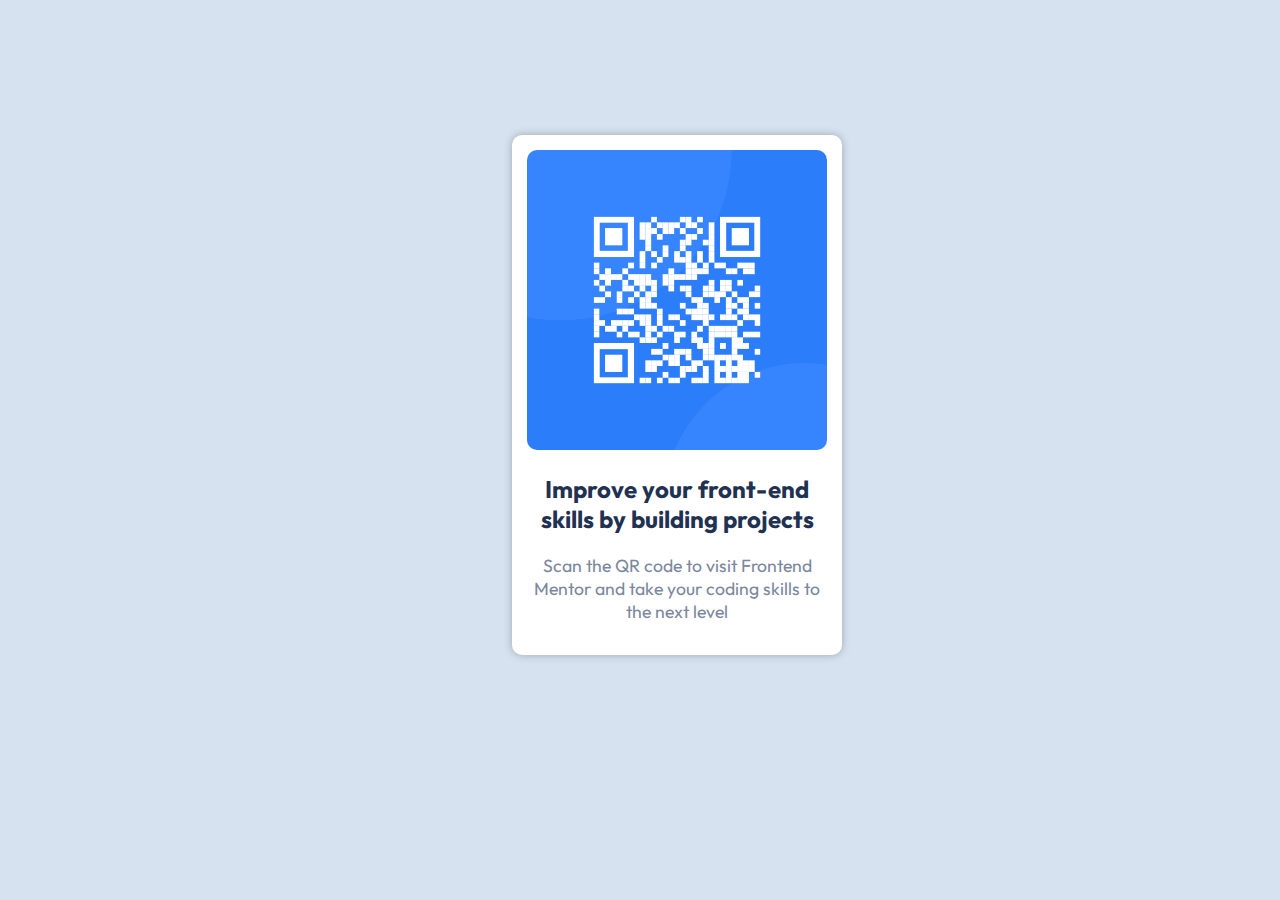
==== desafios/d001-qrcode/index.html @ be786640 "reorganizando pastas" ====
<!DOCTYPE html>
<html lang="en">
<head>
  <meta charset="UTF-8">
  <meta name="viewport" content="width=device-width, initial-scale=1.0"> <!-- displays site properly based on user's device -->

  <link rel="icon" type="image/png" sizes="32x32" href="./images/favicon-32x32.png">
  <link rel="stylesheet" href="style.css">
  
  <title>Frontend Mentor | QR code component</title>
</head>
<body>
  <main>
    <img src="images/image-qr-code.png" alt="qr-code">
    <h2>Improve your front-end skills by building projects</h2>
    <p>Scan the QR code to visit Frontend Mentor and take your coding skills to the next level</p>
    
    <div class="attribution">
      Challenge by <a href="https://www.frontendmentor.io?ref=challenge" target="_blank">Frontend Mentor</a>.
      Coded by <a href="#">Your Name Here</a>.
    </div>
  </main>
</body>
</html>
---- desafios/d001-qrcode/style.css ----
@charset 'UTF-8';
@import url('https://fonts.googleapis.com/css2?family=Outfit:wght@400;700&display=swap');

.attribution { font-size: 11px; text-align: center; display: none;}
.attribution a { color: hsl(228, 45%, 44%); }

* {
    font-family: 'Outfit', sans-serif;
}

body {
    background-color: hsl(212, 45%, 89%);
}

main {
    margin: auto;
    position: absolute;
    top: 15%;
    left: 40%;
    background-color: white;
    width: 300px;
    padding: 15px;
    border-radius: 10px;
    box-shadow: 0px 0px 8px rgba(0, 0, 0, 0.26);
}

main > img {
    margin: auto;
    width: 300px;
    border-radius: 10px;
}

main > h2 {
    text-align: center;
    color: hsl(218, 44%, 22%);
}

main > p {
    font-size: 1.1em;
    text-align: center;
    color: hsl(220, 15%, 55%);
}
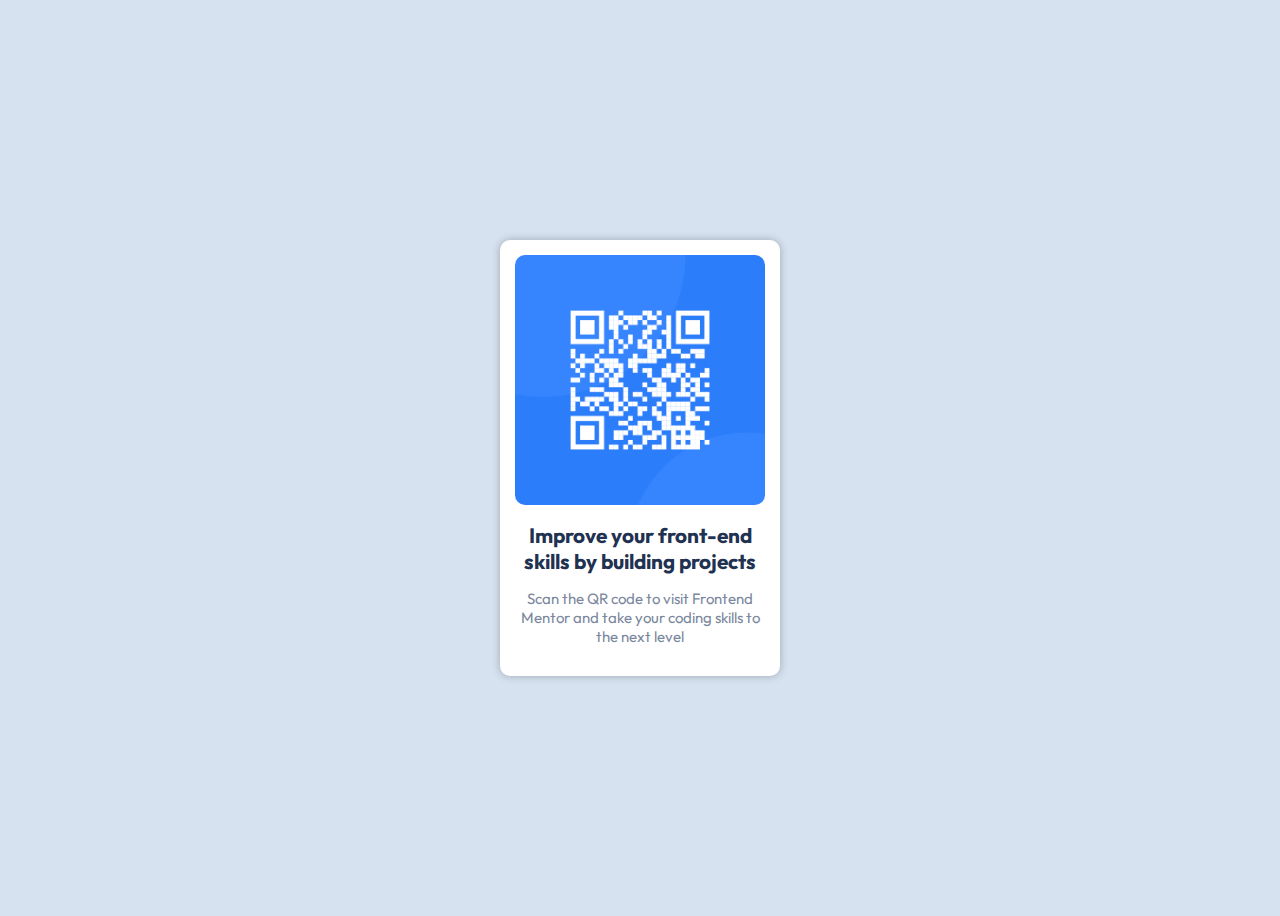
==== commit bf5c3edd: "melhorias" ====
--- a/desafios/d001-qrcode/index.html
+++ b/desafios/d001-qrcode/index.html
@@ -1,5 +1,5 @@
 <!DOCTYPE html>
-<html lang="en">
+<html lang="pt-br">
 <head>
   <meta charset="UTF-8">
   <meta name="viewport" content="width=device-width, initial-scale=1.0"> <!-- displays site properly based on user's device -->
@@ -12,7 +12,7 @@
 <body>
   <main>
     <img src="images/image-qr-code.png" alt="qr-code">
-    <h2>Improve your front-end skills by building projects</h2>
+    <h1>Improve your front-end skills by building projects</h1>
     <p>Scan the QR code to visit Frontend Mentor and take your coding skills to the next level</p>
     
     <div class="attribution">
--- a/desafios/d001-qrcode/style.css
+++ b/desafios/d001-qrcode/style.css
@@ -10,33 +10,36 @@
 
 body {
     background-color: hsl(212, 45%, 89%);
+    min-height: 100vh;
+    display: flex;
+    align-items: center;
+    justify-content: center;
 }
 
 main {
     margin: auto;
-    position: absolute;
-    top: 15%;
-    left: 40%;
     background-color: white;
-    width: 300px;
+    max-width: 250px;
     padding: 15px;
     border-radius: 10px;
     box-shadow: 0px 0px 8px rgba(0, 0, 0, 0.26);
 }
 
+
 main > img {
     margin: auto;
-    width: 300px;
+    max-width: 100%;
     border-radius: 10px;
 }
 
-main > h2 {
+main > h1 {
     text-align: center;
     color: hsl(218, 44%, 22%);
+    font-size: 1.3em ;
 }
 
 main > p {
-    font-size: 1.1em;
+    font-size: 15px ;
     text-align: center;
     color: hsl(220, 15%, 55%);
 }
